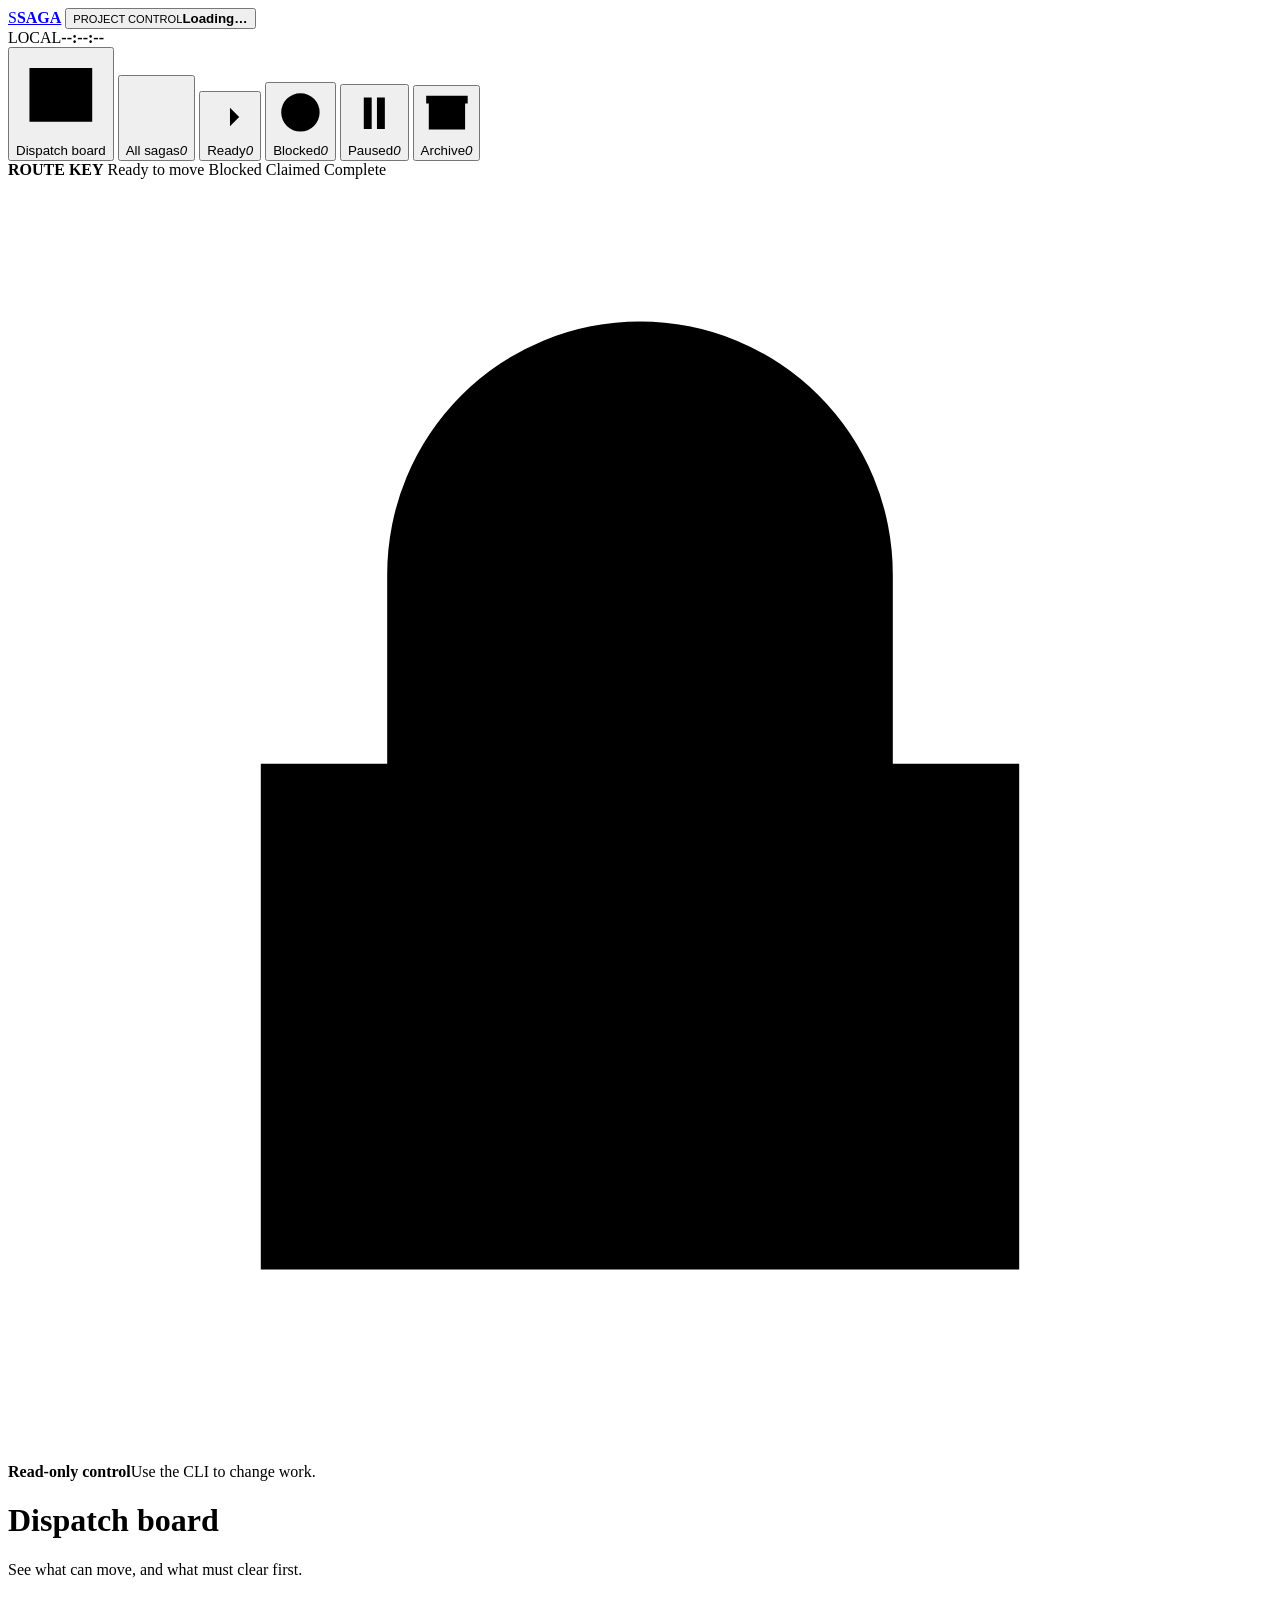
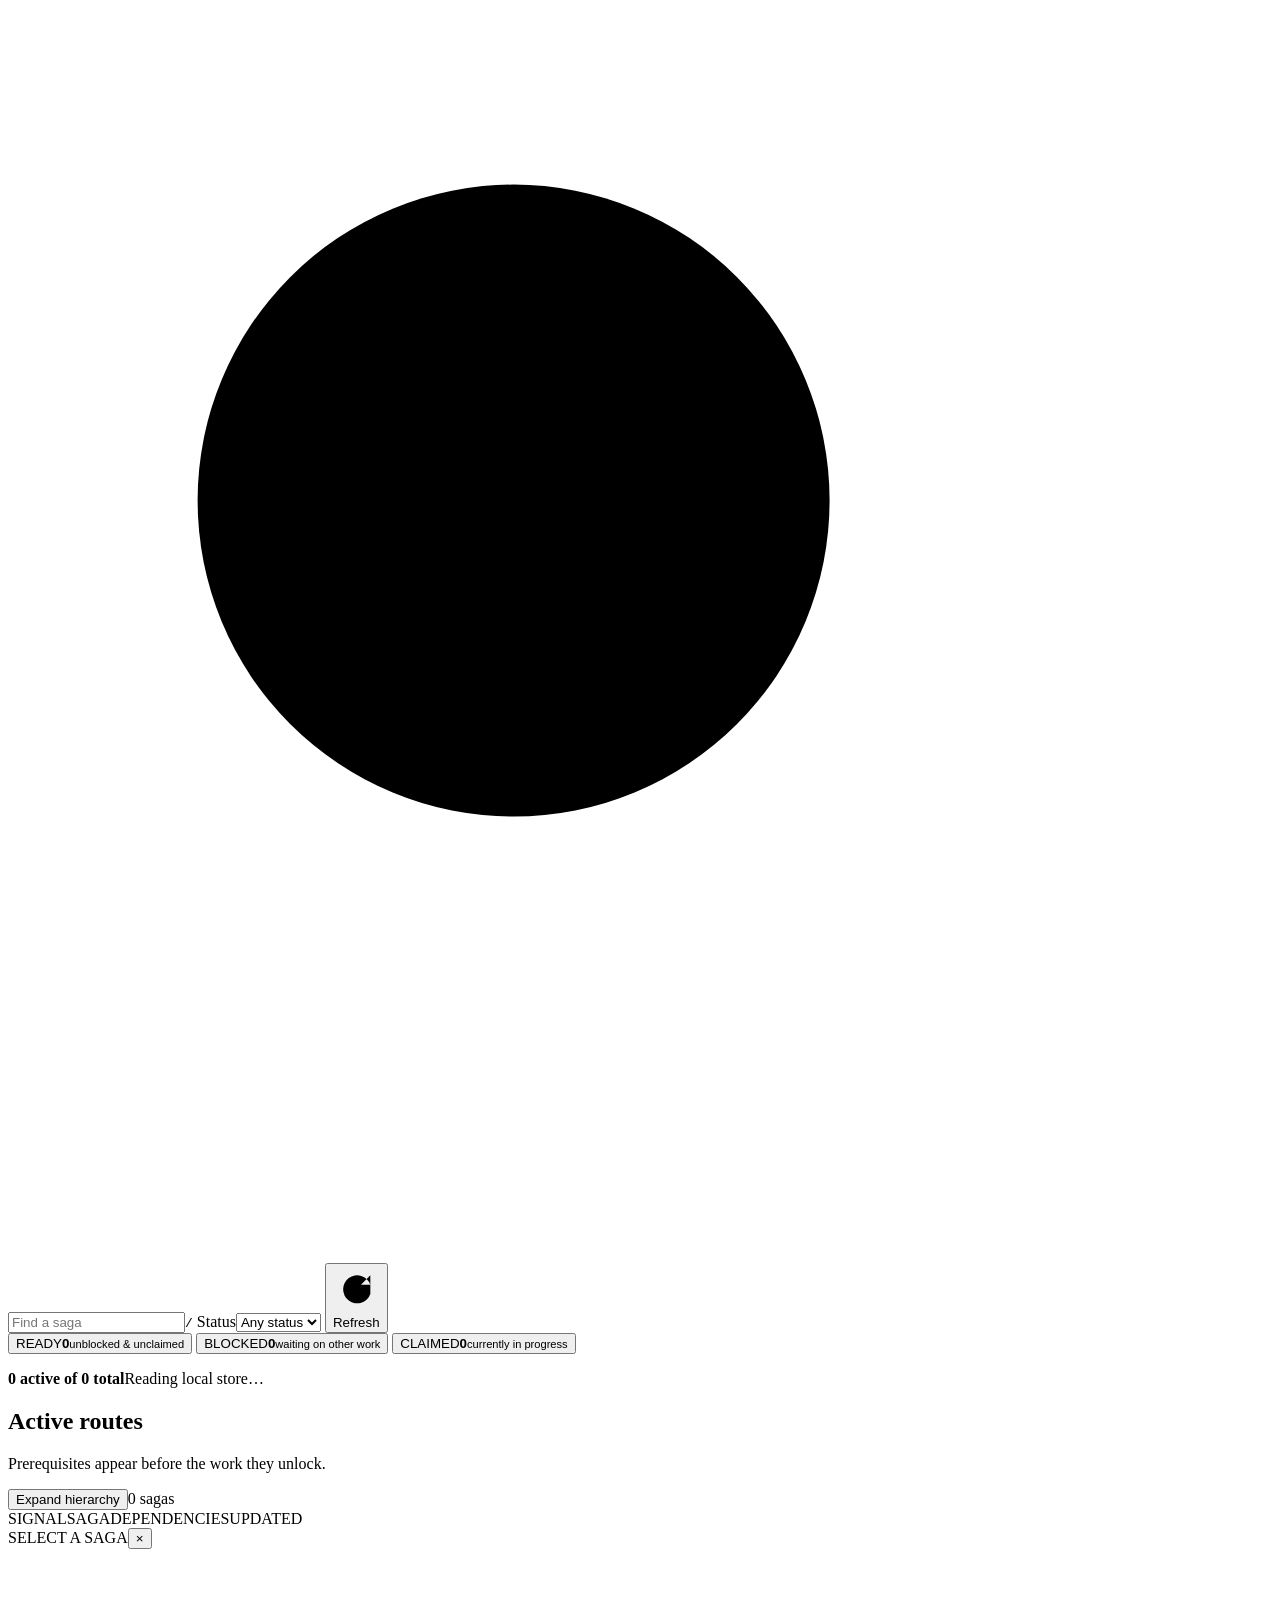
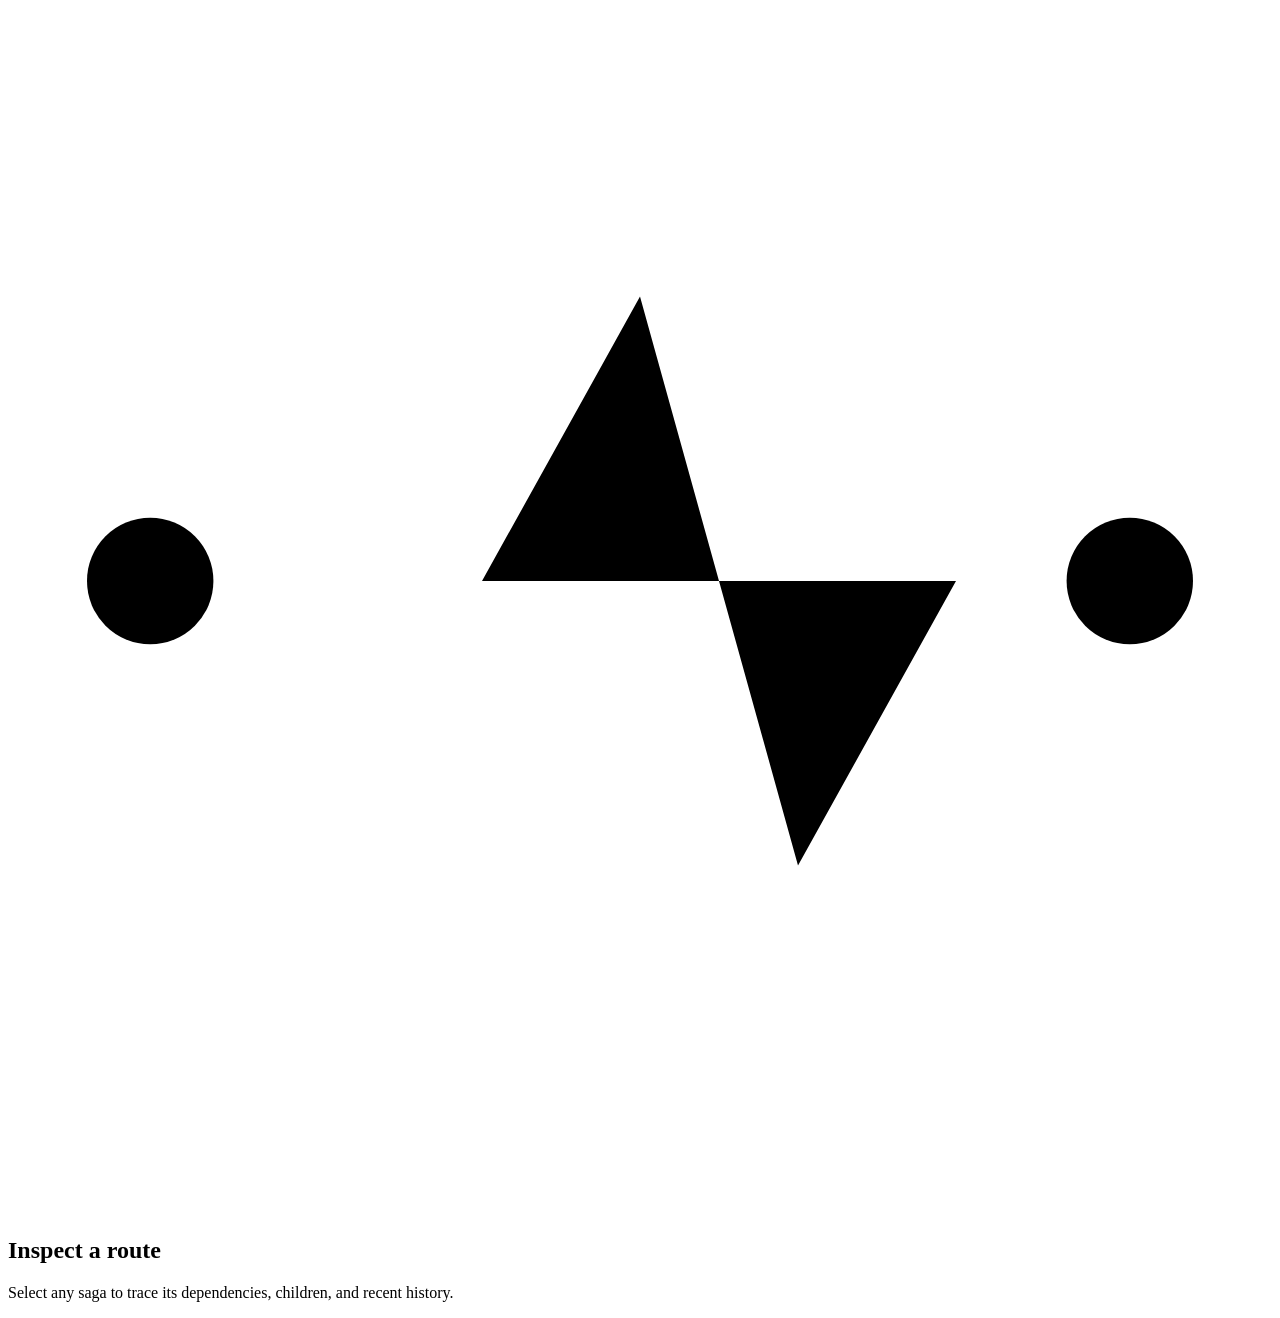
==== internal/webui/index.html @ 926b11dd "feat: add read-only Signal Box web dashboard" ====
<!doctype html>
<html lang="en">
<head>
  <meta charset="utf-8">
  <meta name="viewport" content="width=device-width, initial-scale=1">
  <meta name="description" content="Read-only visualization of local Saga tasks and dependencies">
  <title>Saga — Dispatch board</title>
  <link rel="stylesheet" href="/assets/styles.css">
</head>
<body>
<!--
THESIS: The dependency route is the dashboard; refuse generic metric cards and detached graph tabs.
OWN-WORLD: Warm dispatch paper, dark painted control surfaces, engraved labels, and restrained railway signal colors.
STORY: See what can move, trace what blocks it, inspect the task, then return to the CLI to act.
FIRST VIEWPORT: Navigation and readiness totals frame a wide task ledger whose connectors expose dependency flow; detail opens alongside it.
FORM: Signal Box, selected direction; seed 7b1dbf4b.
FINISH: unreviewed and undocumented is unfinished; this build ends with the finish review, the verdict, and DESIGN.md
-->
<div id="app" class="app" data-inspector="closed">
  <header class="topbar">
    <a class="brand" href="/" aria-label="Saga dispatch board"><span>S</span><strong>SAGA</strong></a>
    <button class="project" id="projectButton" type="button"><small>PROJECT CONTROL</small><b id="projectName">Loading…</b></button>
    <div class="sync"><i></i><span>LOCAL</span><b id="clock">--:--:--</b></div>
  </header>
  <div class="shell">
    <aside class="sidebar">
      <nav aria-label="Dashboard sections">
        <button class="nav-item selected" data-view="active" type="button"><svg viewBox="0 0 20 20"><path d="M3 4h14v12H3zM3 9h14M8 4v12"/></svg><span>Dispatch board</span></button>
        <button class="nav-item" data-view="all" type="button"><svg viewBox="0 0 20 20"><path d="M4 5h2M9 5h7M4 10h2M9 10h7M4 15h2M9 15h7"/></svg><span>All sagas</span><em id="countAll">0</em></button>
        <button class="nav-item" data-view="ready" type="button"><svg viewBox="0 0 20 20"><path d="M4 10h9M10 6l4 4-4 4"/></svg><span>Ready</span><em id="countReadyNav">0</em></button>
        <button class="nav-item" data-view="blocked" type="button"><svg viewBox="0 0 20 20"><path d="M10 3v9M10 16v1M3 10a7 7 0 1 0 14 0 7 7 0 1 0-14 0"/></svg><span>Blocked</span><em id="countBlockedNav">0</em></button>
        <button class="nav-item" data-view="paused" type="button"><svg viewBox="0 0 20 20"><path d="M6 4h3v12H6zM11 4h3v12h-3z"/></svg><span>Paused</span><em id="countPaused">0</em></button>
        <button class="nav-item" data-view="archive" type="button"><svg viewBox="0 0 20 20"><path d="M3 6h14v10H3zM2 3h16v3H2zM8 10h4"/></svg><span>Archive</span><em id="countArchive">0</em></button>
      </nav>
      <div class="key">
        <b>ROUTE KEY</b>
        <span><i class="lamp ready"></i>Ready to move</span>
        <span><i class="lamp blocked"></i>Blocked</span>
        <span><i class="lamp claimed"></i>Claimed</span>
        <span><i class="lamp complete"></i>Complete</span>
      </div>
      <p class="readonly"><svg viewBox="0 0 20 20"><path d="M6 9V6a4 4 0 0 1 8 0v3M4 9h12v8H4z"/></svg><span><b>Read-only control</b>Use the CLI to change work.</span></p>
    </aside>
    <main class="main">
      <header class="pagehead">
        <div><h1 id="viewTitle">Dispatch board</h1><p id="viewDescription">See what can move, and what must clear first.</p></div>
        <div class="tools">
          <label class="search"><svg viewBox="0 0 20 20"><circle cx="8" cy="8" r="5"/><path d="m12 12 5 5"/></svg><input id="searchInput" type="search" placeholder="Find a saga" autocomplete="off"><kbd>/</kbd></label>
          <label class="select"><span>Status</span><select id="statusFilter"><option value="">Any status</option><option>active</option><option>paused</option><option>done</option><option>wontdo</option></select></label>
          <button class="refresh" id="refreshButton" type="button"><svg viewBox="0 0 20 20"><path d="M16 8a6 6 0 1 0 0 4M16 4v4h-4"/></svg><span>Refresh</span></button>
        </div>
      </header>
      <section class="summary" aria-label="Project summary">
        <button type="button" data-quick="ready"><span><i class="lamp ready"></i>READY</span><b id="countReady">0</b><small>unblocked & unclaimed</small></button>
        <button type="button" data-quick="blocked"><span><i class="lamp blocked"></i>BLOCKED</span><b id="countBlocked">0</b><small>waiting on other work</small></button>
        <button type="button" data-quick="claimed"><span><i class="lamp claimed"></i>CLAIMED</span><b id="countClaimed">0</b><small>currently in progress</small></button>
        <p><b id="activeSummary">0 active of 0 total</b><span id="updatedAt">Reading local store…</span></p>
      </section>
      <div class="workspace">
        <section class="board">
          <header class="boardhead"><div><h2 id="boardTitle">Active routes</h2><p>Prerequisites appear before the work they unlock.</p></div><div class="board-actions"><button id="expandAll" type="button">Expand hierarchy</button><span id="resultCount">0 sagas</span></div></header>
          <div class="column-head" aria-hidden="true"><span>SIGNAL</span><span>SAGA</span><span>DEPENDENCIES</span><span>UPDATED</span></div>
          <div id="taskList" class="task-list" aria-live="polite"></div>
          <div id="emptyState" class="empty" hidden><span class="empty-signal"><i></i><i></i><i></i></span><h2>No routes match</h2><p>Clear the search or choose another section to inspect local work.</p><button type="button" id="clearFilters">Clear filters</button></div>
        </section>
        <aside class="inspector" id="inspector" aria-label="Saga details">
          <header><span id="inspectorState"><i class="lamp complete"></i>SELECT A SAGA</span><button id="closeInspector" type="button" aria-label="Close details">×</button></header>
          <div id="inspectorBody" class="inspector-body"><div class="inspector-empty"><svg viewBox="0 0 80 80"><path d="M9 40h21l10-18 10 36 10-18h11"/><circle cx="9" cy="40" r="4"/><circle cx="71" cy="40" r="4"/></svg><h2>Inspect a route</h2><p>Select any saga to trace its dependencies, children, and recent history.</p></div></div>
        </aside>
      </div>
    </main>
  </div>
  <div class="toast" id="toast" role="status" aria-live="polite"></div>
</div>
<script src="/assets/app.js"></script>
</body>
</html>
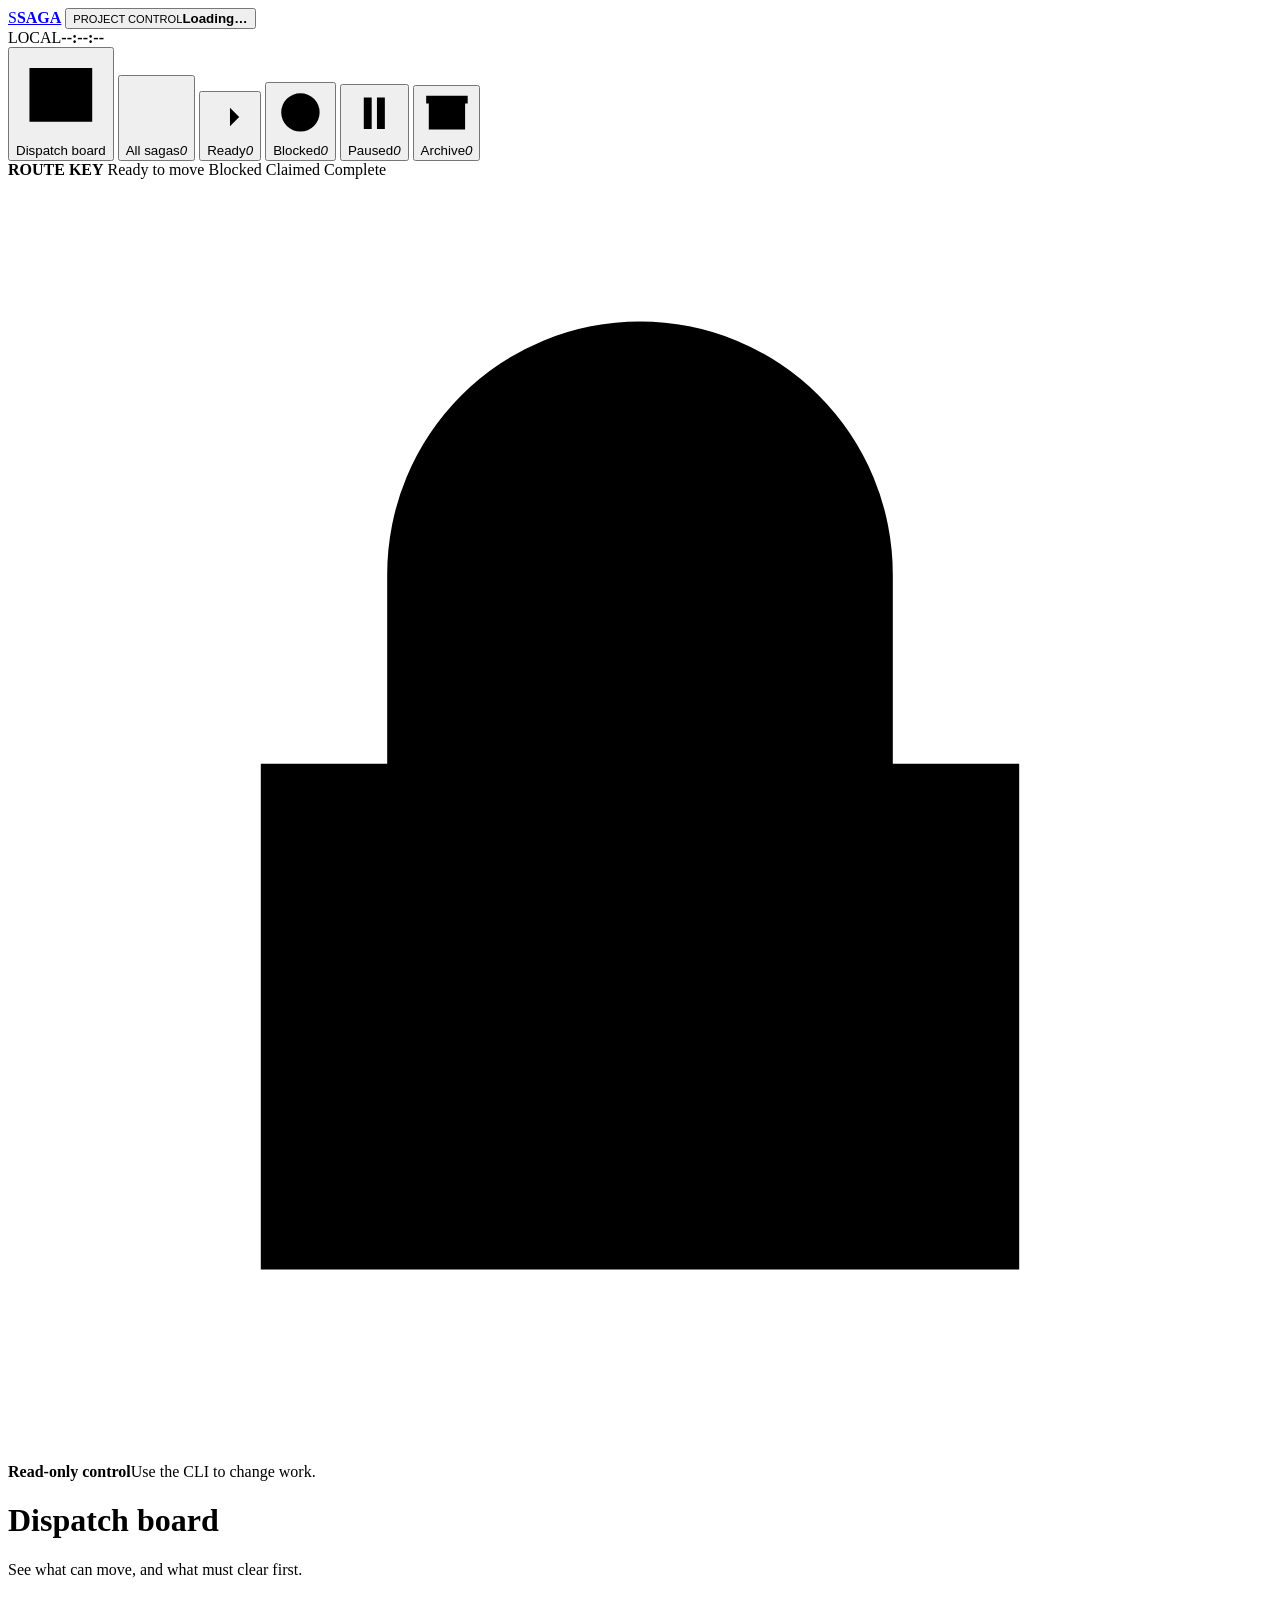
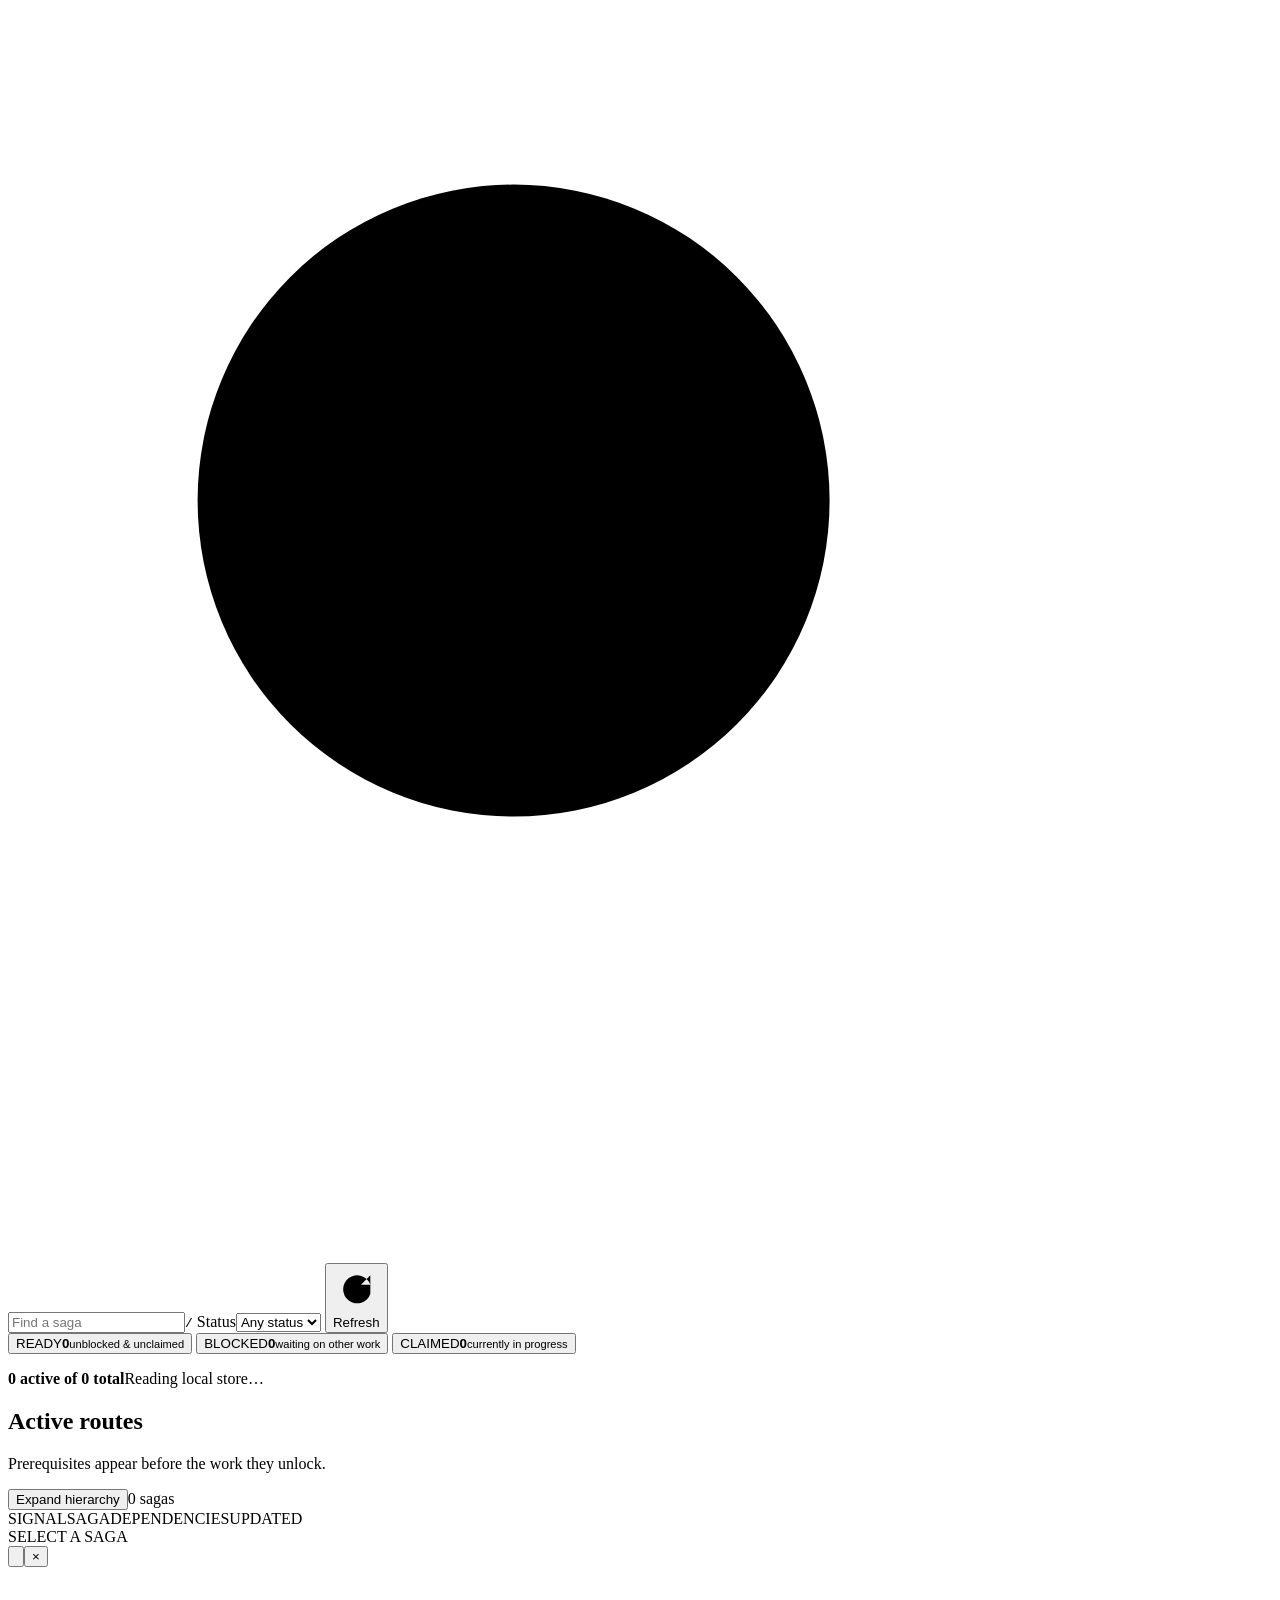
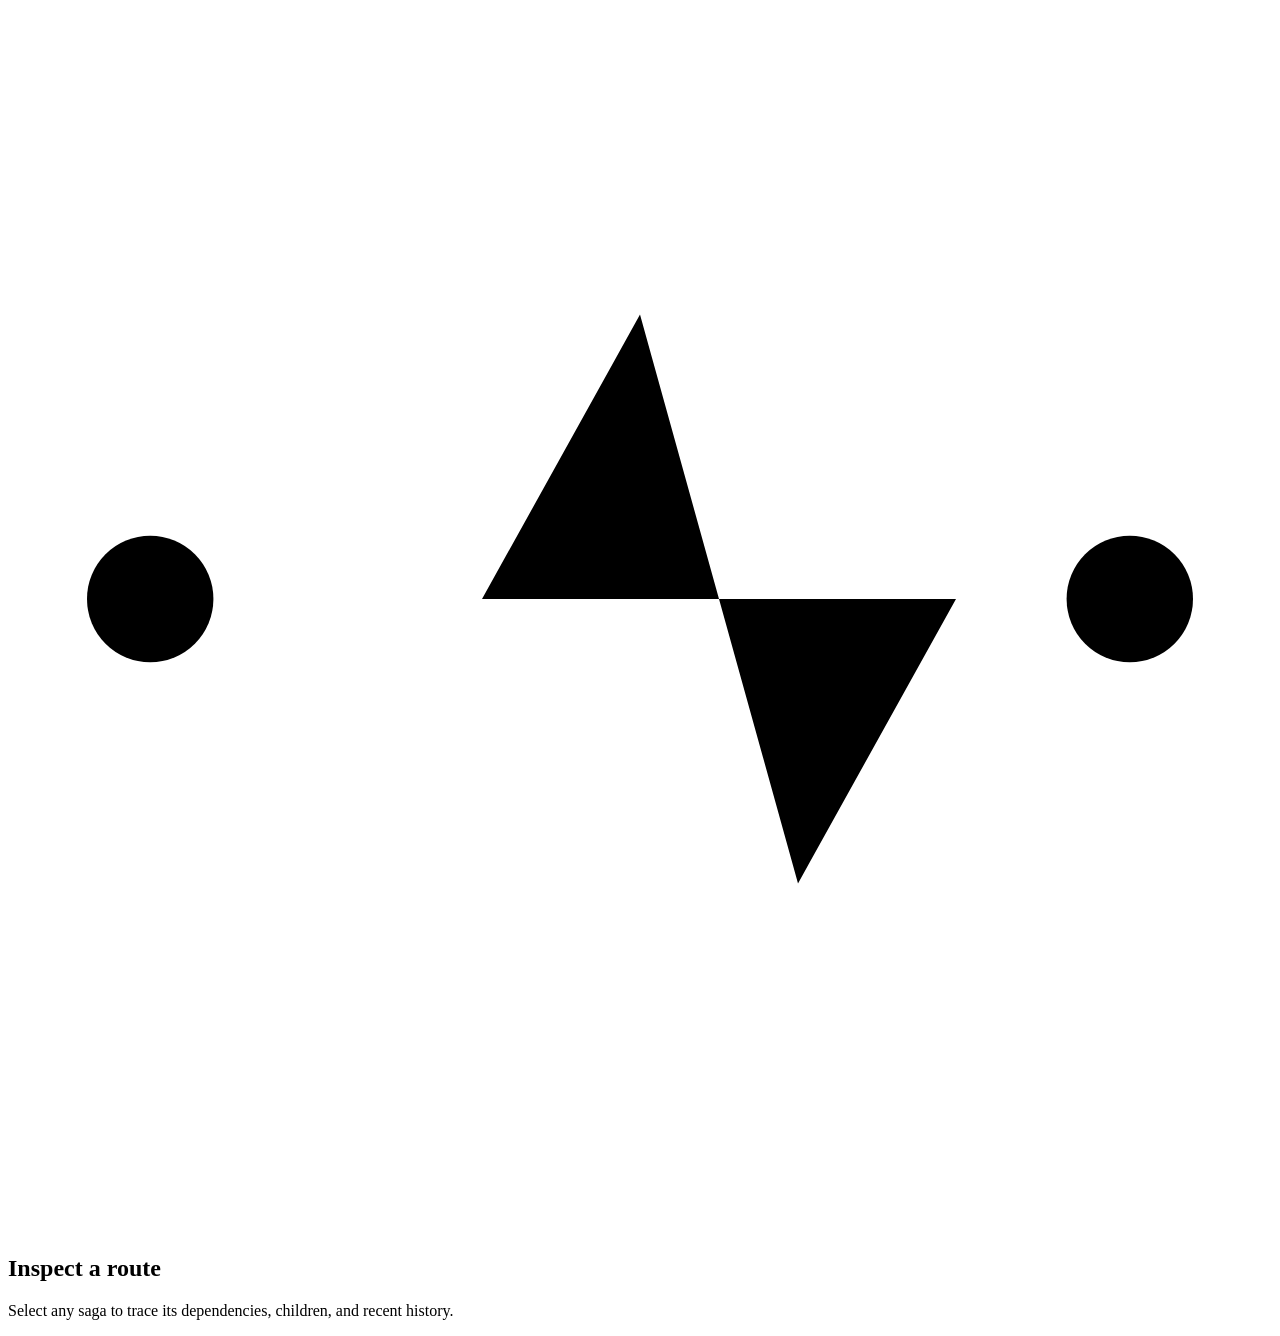
==== commit c3989106: "fix: improve dashboard detail views" ====
--- a/internal/webui/index.html
+++ b/internal/webui/index.html
@@ -64,8 +64,8 @@
           <div id="emptyState" class="empty" hidden><span class="empty-signal"><i></i><i></i><i></i></span><h2>No routes match</h2><p>Clear the search or choose another section to inspect local work.</p><button type="button" id="clearFilters">Clear filters</button></div>
         </section>
         <aside class="inspector" id="inspector" aria-label="Saga details">
-          <header><span id="inspectorState"><i class="lamp complete"></i>SELECT A SAGA</span><button id="closeInspector" type="button" aria-label="Close details">×</button></header>
-          <div id="inspectorBody" class="inspector-body"><div class="inspector-empty"><svg viewBox="0 0 80 80"><path d="M9 40h21l10-18 10 36 10-18h11"/><circle cx="9" cy="40" r="4"/><circle cx="71" cy="40" r="4"/></svg><h2>Inspect a route</h2><p>Select any saga to trace its dependencies, children, and recent history.</p></div></div>
+          <header><span id="inspectorState"><i class="lamp complete"></i>SELECT A SAGA</span><div class="inspector-actions"><button id="expandInspector" type="button" aria-label="View saga fullscreen" aria-pressed="false" title="View saga fullscreen"><svg viewBox="0 0 20 20" aria-hidden="true"><path d="M3 8V3h5M12 3h5v5M17 12v5h-5M8 17H3v-5"/></svg></button><button id="closeInspector" type="button" aria-label="Close details" title="Close details">×</button></div></header>
+          <div id="inspectorBody" class="inspector-body" tabindex="-1"><div class="inspector-empty"><svg viewBox="0 0 80 80"><path d="M9 40h21l10-18 10 36 10-18h11"/><circle cx="9" cy="40" r="4"/><circle cx="71" cy="40" r="4"/></svg><h2>Inspect a route</h2><p>Select any saga to trace its dependencies, children, and recent history.</p></div></div>
         </aside>
       </div>
     </main>
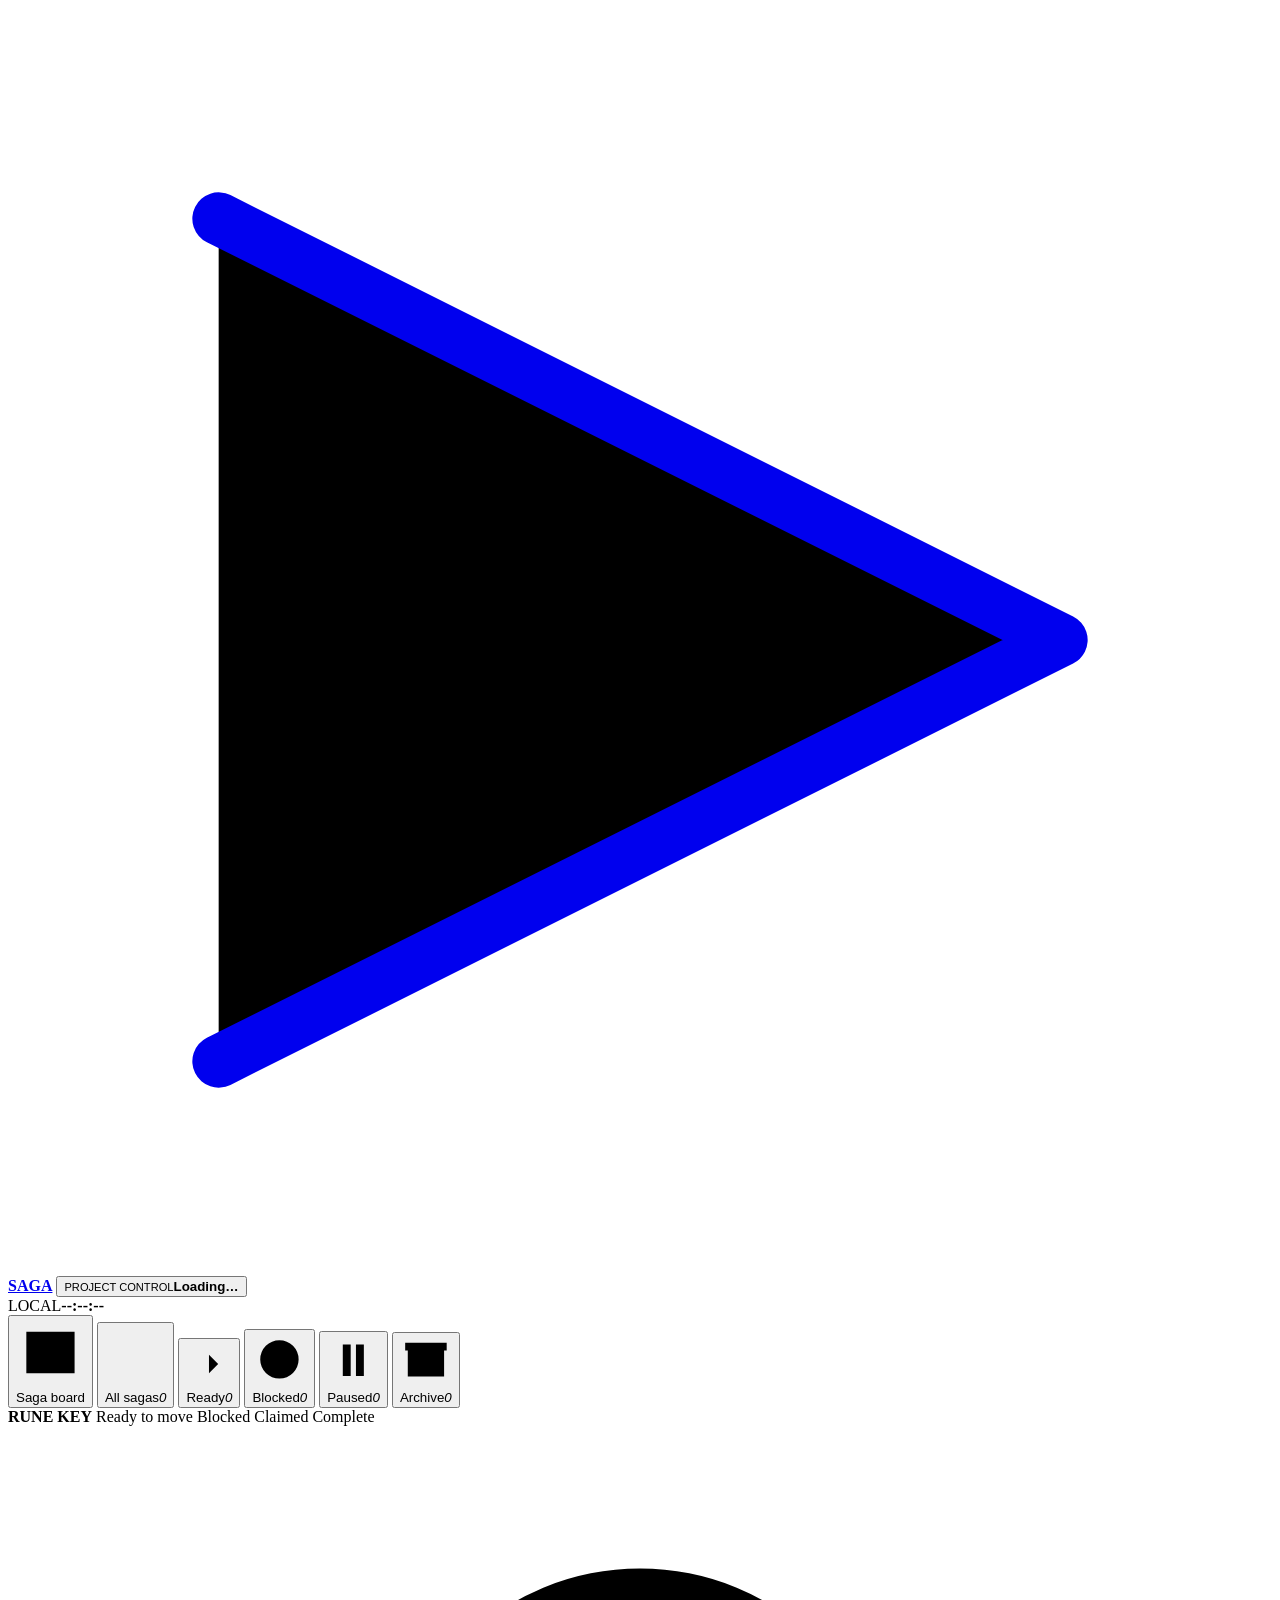
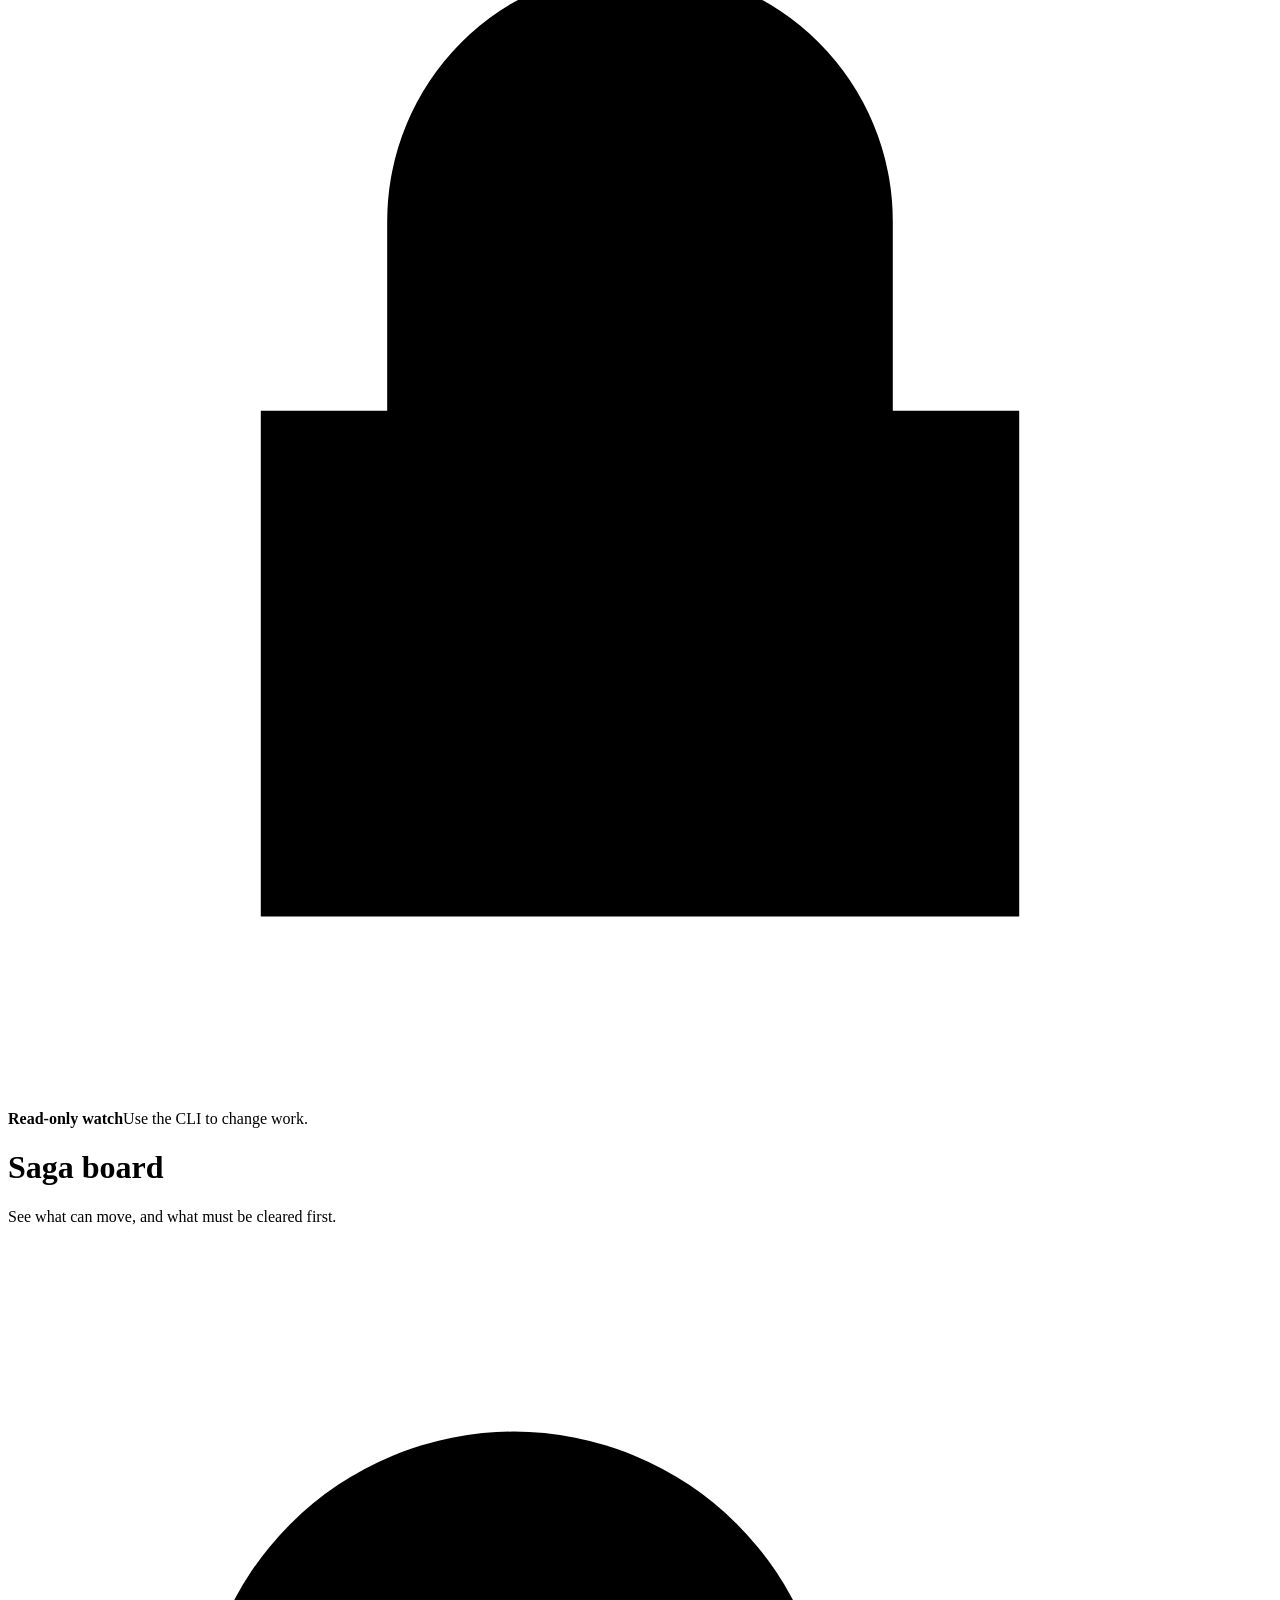
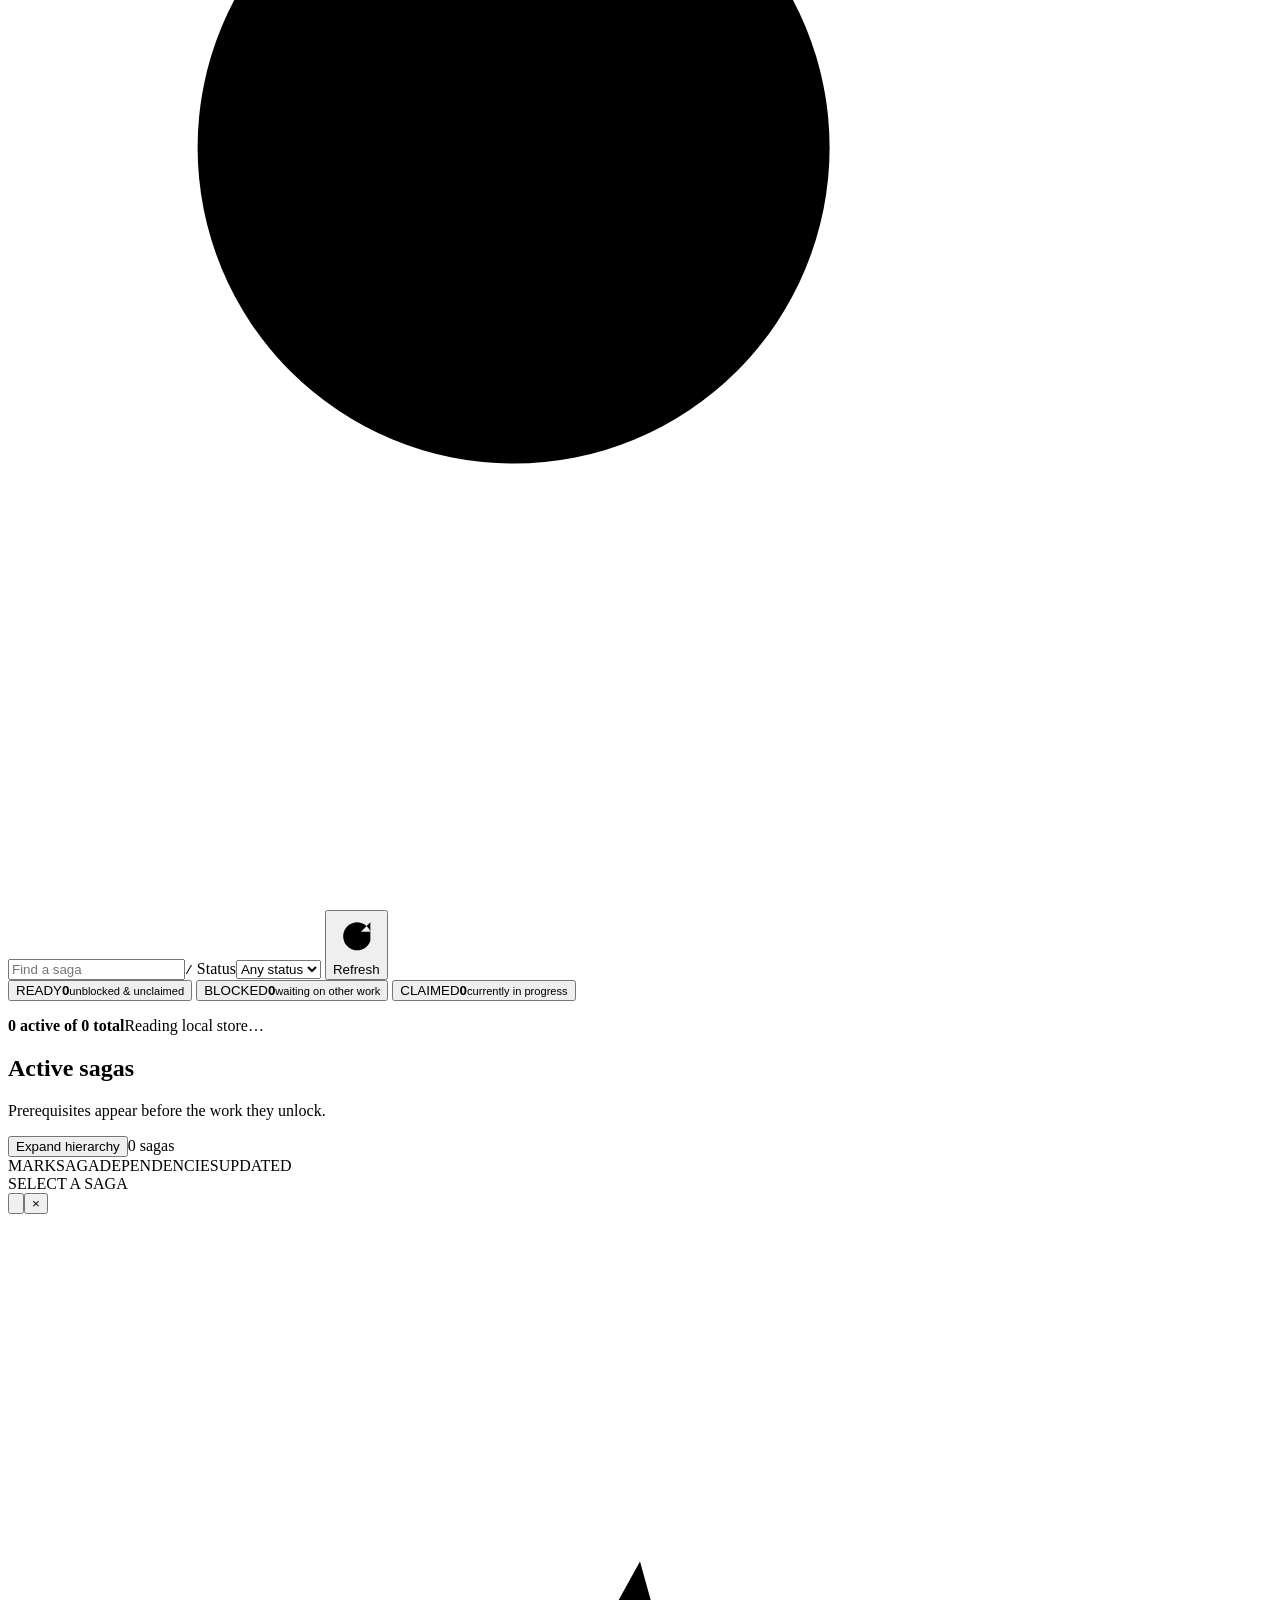
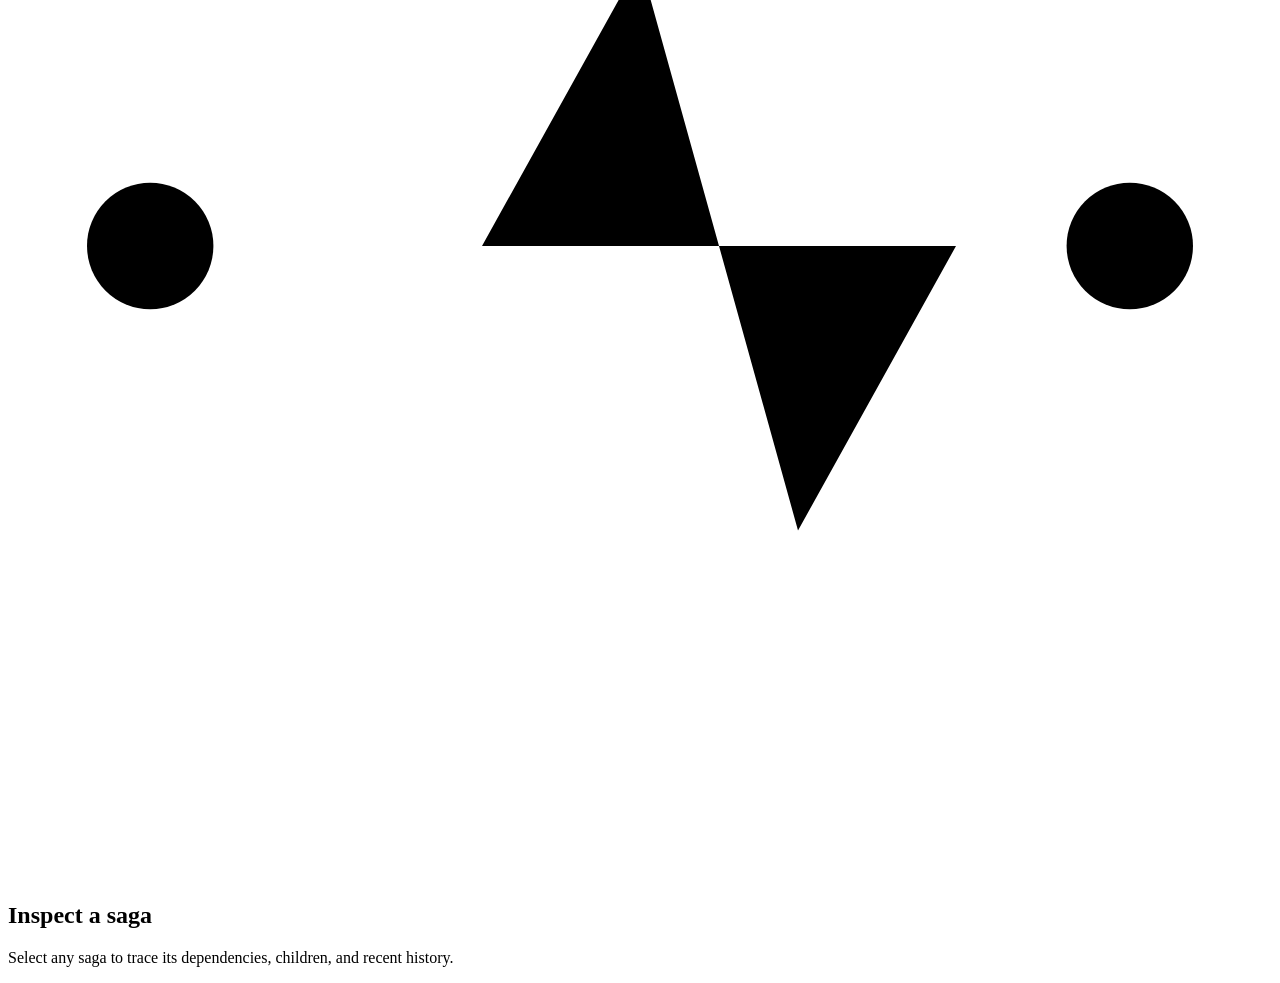
==== commit 5e1d4c9d: "feat: redesign web dashboard as dark Norse 'Ravens' world Replace the light Signal Box theme with a " ====
--- a/internal/webui/index.html
+++ b/internal/webui/index.html
@@ -4,28 +4,28 @@
   <meta charset="utf-8">
   <meta name="viewport" content="width=device-width, initial-scale=1">
   <meta name="description" content="Read-only visualization of local Saga tasks and dependencies">
-  <title>Saga — Dispatch board</title>
+  <title>Saga — Board</title>
   <link rel="stylesheet" href="/assets/styles.css">
 </head>
 <body>
 <!--
-THESIS: The dependency route is the dashboard; refuse generic metric cards and detached graph tabs.
-OWN-WORLD: Warm dispatch paper, dark painted control surfaces, engraved labels, and restrained railway signal colors.
-STORY: See what can move, trace what blocks it, inspect the task, then return to the CLI to act.
+THESIS: The raven's report — a read-only board that surveys the project and returns the state of every saga. The board carries Thought (what is happening now); the inspector carries Memory (what has happened).
+OWN-WORLD: Ink-dark basalt and runestone surfaces, gilded carved seals, runic signal marks, and restrained ember-moss-gold signal colors on a blue-tinted night ground.
+STORY: See what can move, trace what blocks it, inspect the saga, then return to the CLI to act.
 FIRST VIEWPORT: Navigation and readiness totals frame a wide task ledger whose connectors expose dependency flow; detail opens alongside it.
-FORM: Signal Box, selected direction; seed 7b1dbf4b.
+FORM: Ravens — Thought & Memory, selected direction; seed 81c84d2e.
 FINISH: unreviewed and undocumented is unfinished; this build ends with the finish review, the verdict, and DESIGN.md
 -->
 <div id="app" class="app" data-inspector="closed">
   <header class="topbar">
-    <a class="brand" href="/" aria-label="Saga dispatch board"><span>S</span><strong>SAGA</strong></a>
+    <a class="brand" href="/" aria-label="Saga board"><span><svg viewBox="0 0 24 24" aria-hidden="true"><path d="M4 4 L20 12 L4 20" stroke="currentColor" stroke-linecap="round" stroke-linejoin="round"/></svg></span><strong>SAGA</strong></a>
     <button class="project" id="projectButton" type="button"><small>PROJECT CONTROL</small><b id="projectName">Loading…</b></button>
     <div class="sync"><i></i><span>LOCAL</span><b id="clock">--:--:--</b></div>
   </header>
   <div class="shell">
     <aside class="sidebar">
       <nav aria-label="Dashboard sections">
-        <button class="nav-item selected" data-view="active" type="button"><svg viewBox="0 0 20 20"><path d="M3 4h14v12H3zM3 9h14M8 4v12"/></svg><span>Dispatch board</span></button>
+        <button class="nav-item selected" data-view="active" type="button"><svg viewBox="0 0 20 20"><path d="M3 4h14v12H3zM3 9h14M8 4v12"/></svg><span>Saga board</span></button>
         <button class="nav-item" data-view="all" type="button"><svg viewBox="0 0 20 20"><path d="M4 5h2M9 5h7M4 10h2M9 10h7M4 15h2M9 15h7"/></svg><span>All sagas</span><em id="countAll">0</em></button>
         <button class="nav-item" data-view="ready" type="button"><svg viewBox="0 0 20 20"><path d="M4 10h9M10 6l4 4-4 4"/></svg><span>Ready</span><em id="countReadyNav">0</em></button>
         <button class="nav-item" data-view="blocked" type="button"><svg viewBox="0 0 20 20"><path d="M10 3v9M10 16v1M3 10a7 7 0 1 0 14 0 7 7 0 1 0-14 0"/></svg><span>Blocked</span><em id="countBlockedNav">0</em></button>
@@ -33,17 +33,17 @@
         <button class="nav-item" data-view="archive" type="button"><svg viewBox="0 0 20 20"><path d="M3 6h14v10H3zM2 3h16v3H2zM8 10h4"/></svg><span>Archive</span><em id="countArchive">0</em></button>
       </nav>
       <div class="key">
-        <b>ROUTE KEY</b>
+        <b>RUNE KEY</b>
         <span><i class="lamp ready"></i>Ready to move</span>
         <span><i class="lamp blocked"></i>Blocked</span>
         <span><i class="lamp claimed"></i>Claimed</span>
         <span><i class="lamp complete"></i>Complete</span>
       </div>
-      <p class="readonly"><svg viewBox="0 0 20 20"><path d="M6 9V6a4 4 0 0 1 8 0v3M4 9h12v8H4z"/></svg><span><b>Read-only control</b>Use the CLI to change work.</span></p>
+      <p class="readonly"><svg viewBox="0 0 20 20"><path d="M6 9V6a4 4 0 0 1 8 0v3M4 9h12v8H4z"/></svg><span><b>Read-only watch</b>Use the CLI to change work.</span></p>
     </aside>
     <main class="main">
       <header class="pagehead">
-        <div><h1 id="viewTitle">Dispatch board</h1><p id="viewDescription">See what can move, and what must clear first.</p></div>
+        <div><h1 id="viewTitle">Saga board</h1><p id="viewDescription">See what can move, and what must be cleared first.</p></div>
         <div class="tools">
           <label class="search"><svg viewBox="0 0 20 20"><circle cx="8" cy="8" r="5"/><path d="m12 12 5 5"/></svg><input id="searchInput" type="search" placeholder="Find a saga" autocomplete="off"><kbd>/</kbd></label>
           <label class="select"><span>Status</span><select id="statusFilter"><option value="">Any status</option><option>active</option><option>paused</option><option>done</option><option>wontdo</option></select></label>
@@ -58,20 +58,21 @@
       </section>
       <div class="workspace">
         <section class="board">
-          <header class="boardhead"><div><h2 id="boardTitle">Active routes</h2><p>Prerequisites appear before the work they unlock.</p></div><div class="board-actions"><button id="expandAll" type="button">Expand hierarchy</button><span id="resultCount">0 sagas</span></div></header>
-          <div class="column-head" aria-hidden="true"><span>SIGNAL</span><span>SAGA</span><span>DEPENDENCIES</span><span>UPDATED</span></div>
+          <header class="boardhead"><div><h2 id="boardTitle">Active sagas</h2><p>Prerequisites appear before the work they unlock.</p></div><div class="board-actions"><button id="expandAll" type="button">Expand hierarchy</button><span id="resultCount">0 sagas</span></div></header>
+          <div class="column-head" aria-hidden="true"><span>MARK</span><span>SAGA</span><span>DEPENDENCIES</span><span>UPDATED</span></div>
           <div id="taskList" class="task-list" aria-live="polite"></div>
-          <div id="emptyState" class="empty" hidden><span class="empty-signal"><i></i><i></i><i></i></span><h2>No routes match</h2><p>Clear the search or choose another section to inspect local work.</p><button type="button" id="clearFilters">Clear filters</button></div>
+          <div id="emptyState" class="empty" hidden><span class="empty-signal"><i></i><i></i><i></i></span><h2>No sagas match</h2><p>Clear the search or choose another section to inspect local work.</p><button type="button" id="clearFilters">Clear filters</button></div>
         </section>
         <aside class="inspector" id="inspector" aria-label="Saga details">
           <header><span id="inspectorState"><i class="lamp complete"></i>SELECT A SAGA</span><div class="inspector-actions"><button id="expandInspector" type="button" aria-label="View saga fullscreen" aria-pressed="false" title="View saga fullscreen"><svg viewBox="0 0 20 20" aria-hidden="true"><path d="M3 8V3h5M12 3h5v5M17 12v5h-5M8 17H3v-5"/></svg></button><button id="closeInspector" type="button" aria-label="Close details" title="Close details">×</button></div></header>
-          <div id="inspectorBody" class="inspector-body" tabindex="-1"><div class="inspector-empty"><svg viewBox="0 0 80 80"><path d="M9 40h21l10-18 10 36 10-18h11"/><circle cx="9" cy="40" r="4"/><circle cx="71" cy="40" r="4"/></svg><h2>Inspect a route</h2><p>Select any saga to trace its dependencies, children, and recent history.</p></div></div>
+          <div id="inspectorBody" class="inspector-body" tabindex="-1"><div class="inspector-empty"><svg viewBox="0 0 80 80"><path d="M9 40h21l10-18 10 36 10-18h11"/><circle cx="9" cy="40" r="4"/><circle cx="71" cy="40" r="4"/></svg><h2>Inspect a saga</h2><p>Select any saga to trace its dependencies, children, and recent history.</p></div></div>
         </aside>
       </div>
     </main>
   </div>
   <div class="toast" id="toast" role="status" aria-live="polite"></div>
 </div>
+<script src="/assets/markdown.js"></script>
 <script src="/assets/app.js"></script>
 </body>
 </html>
